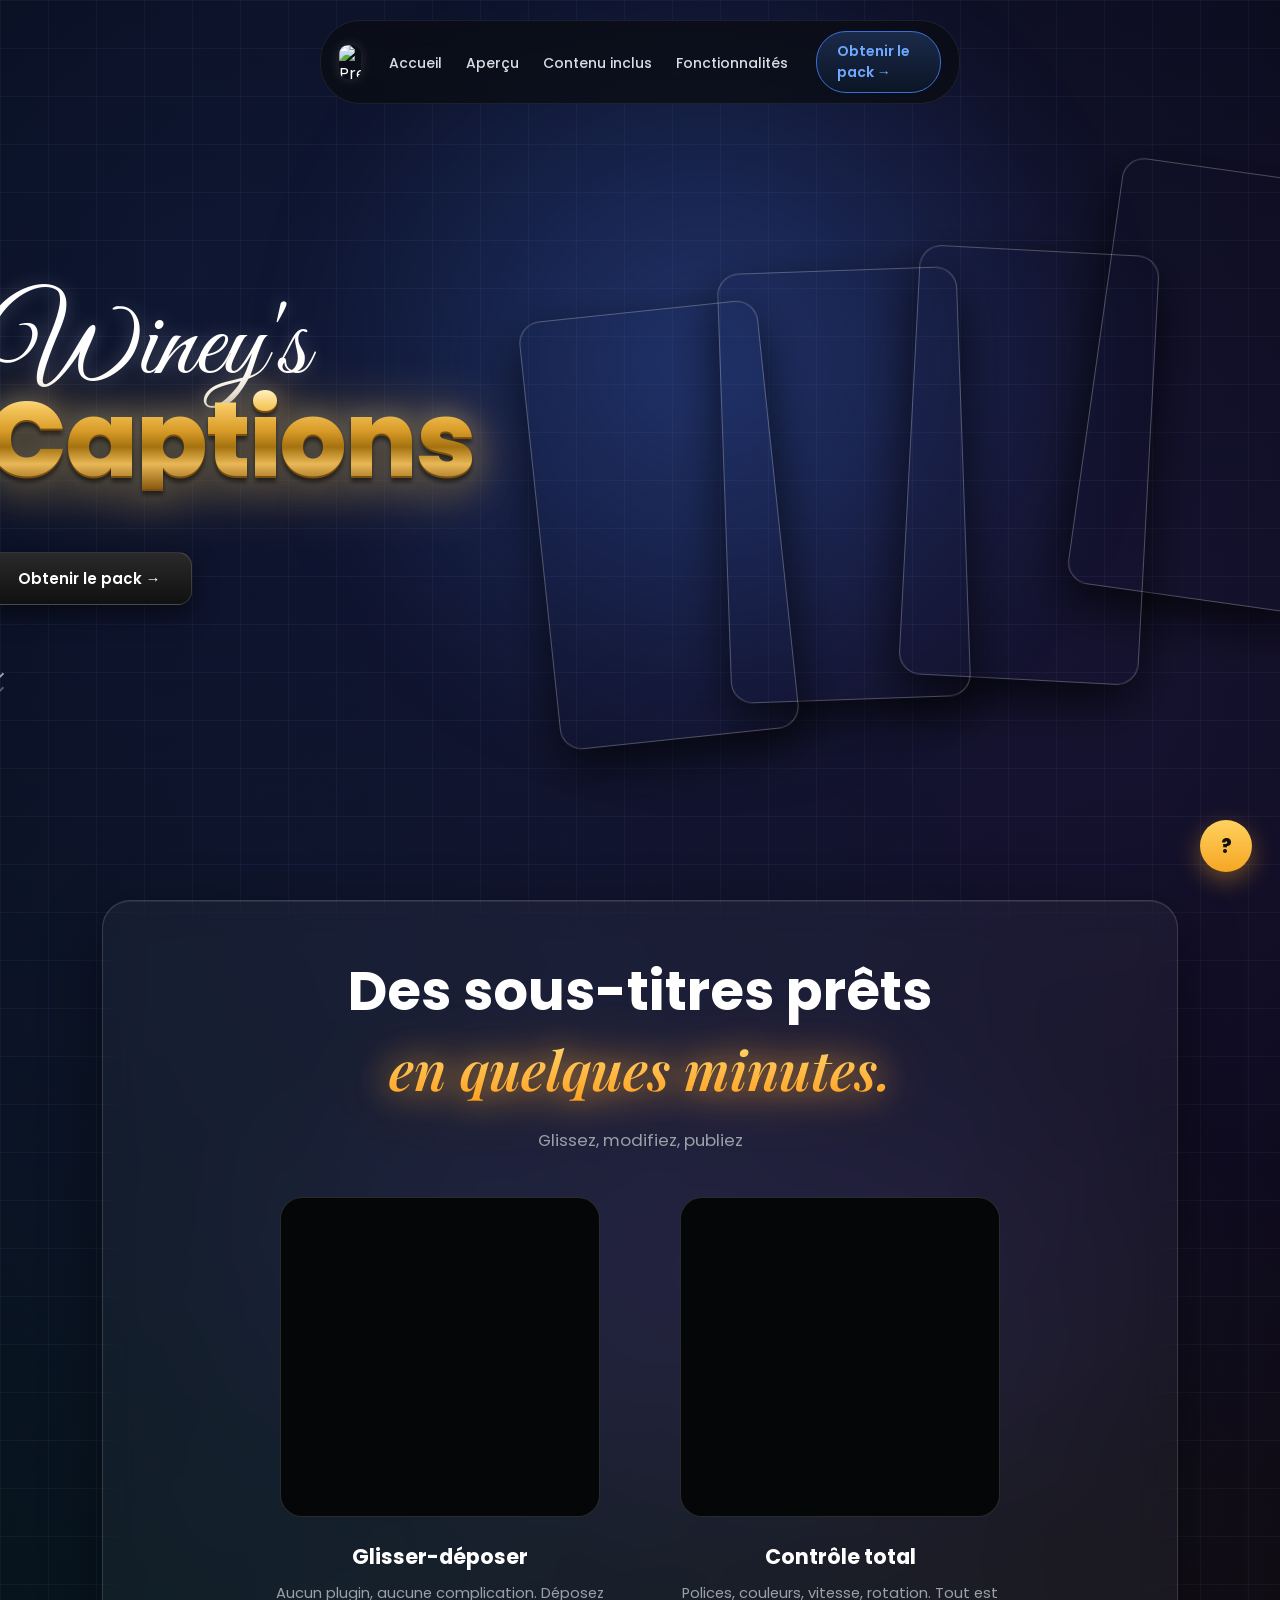
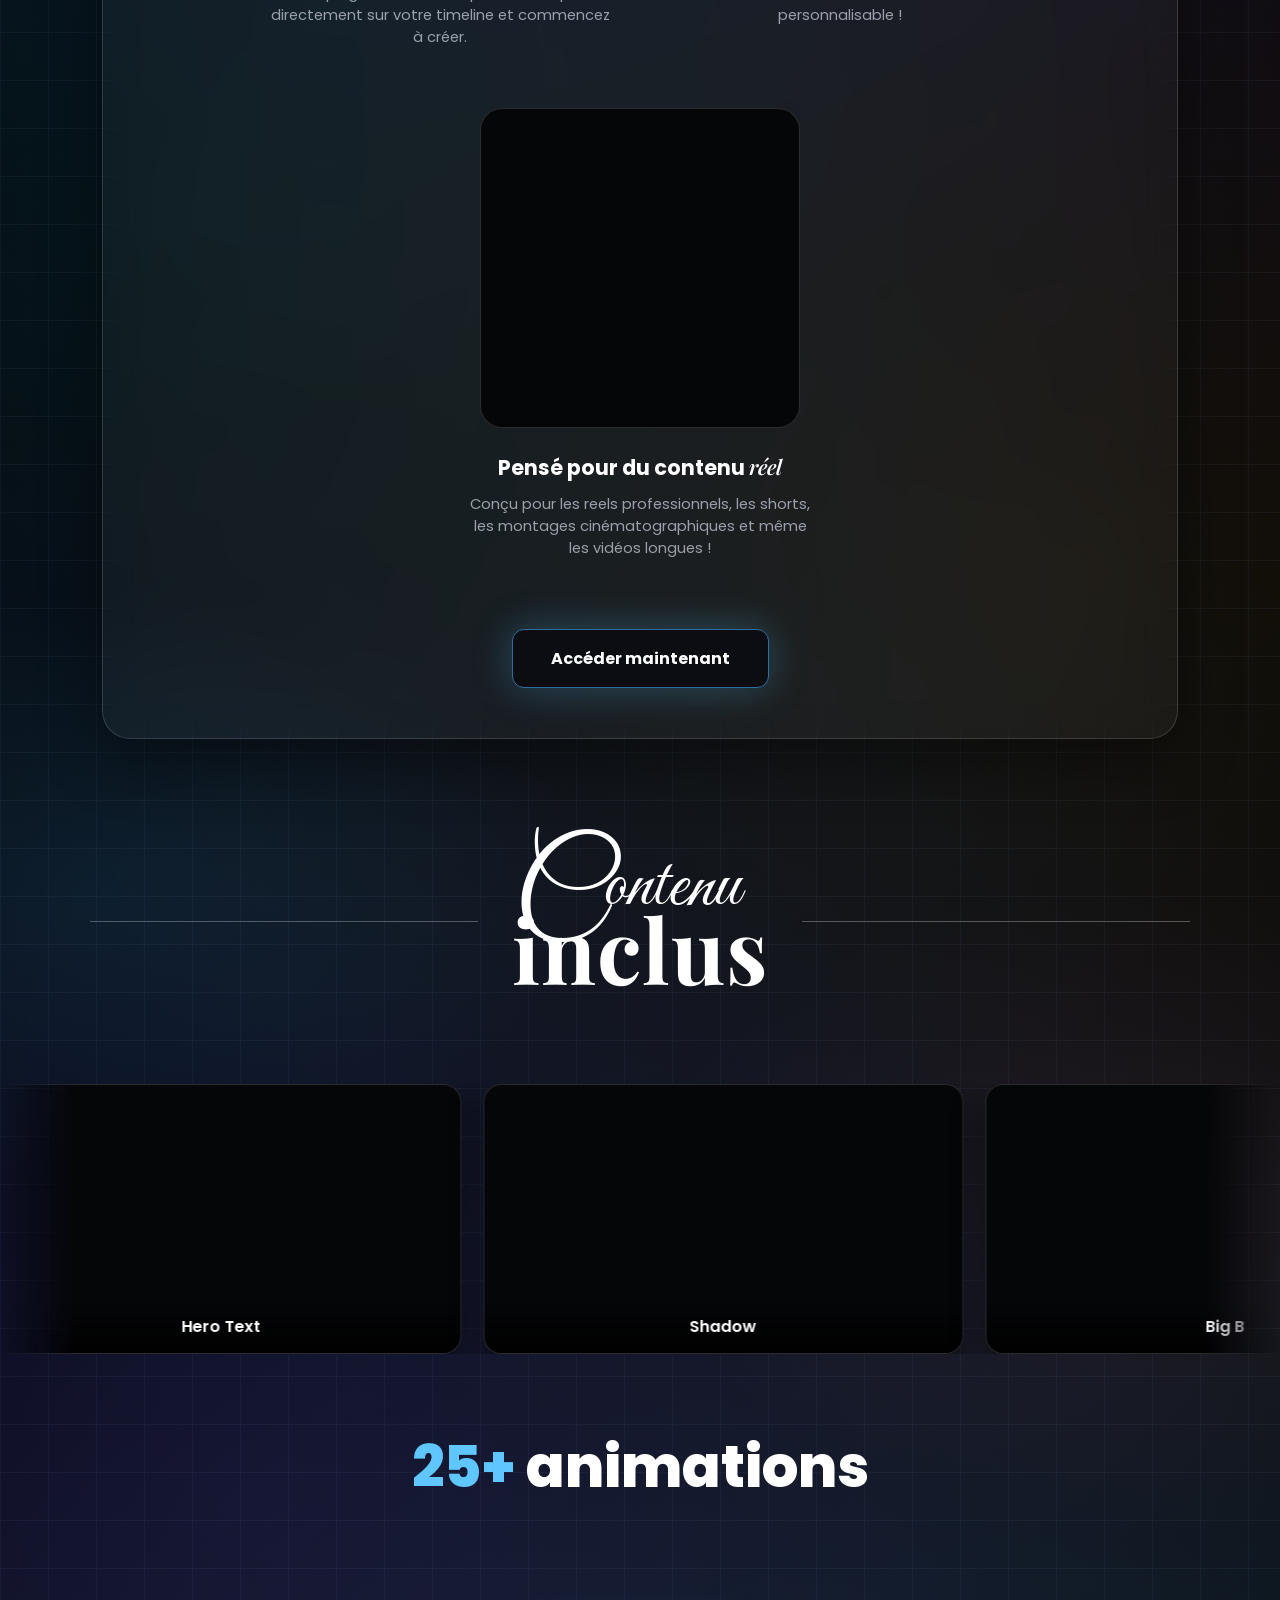
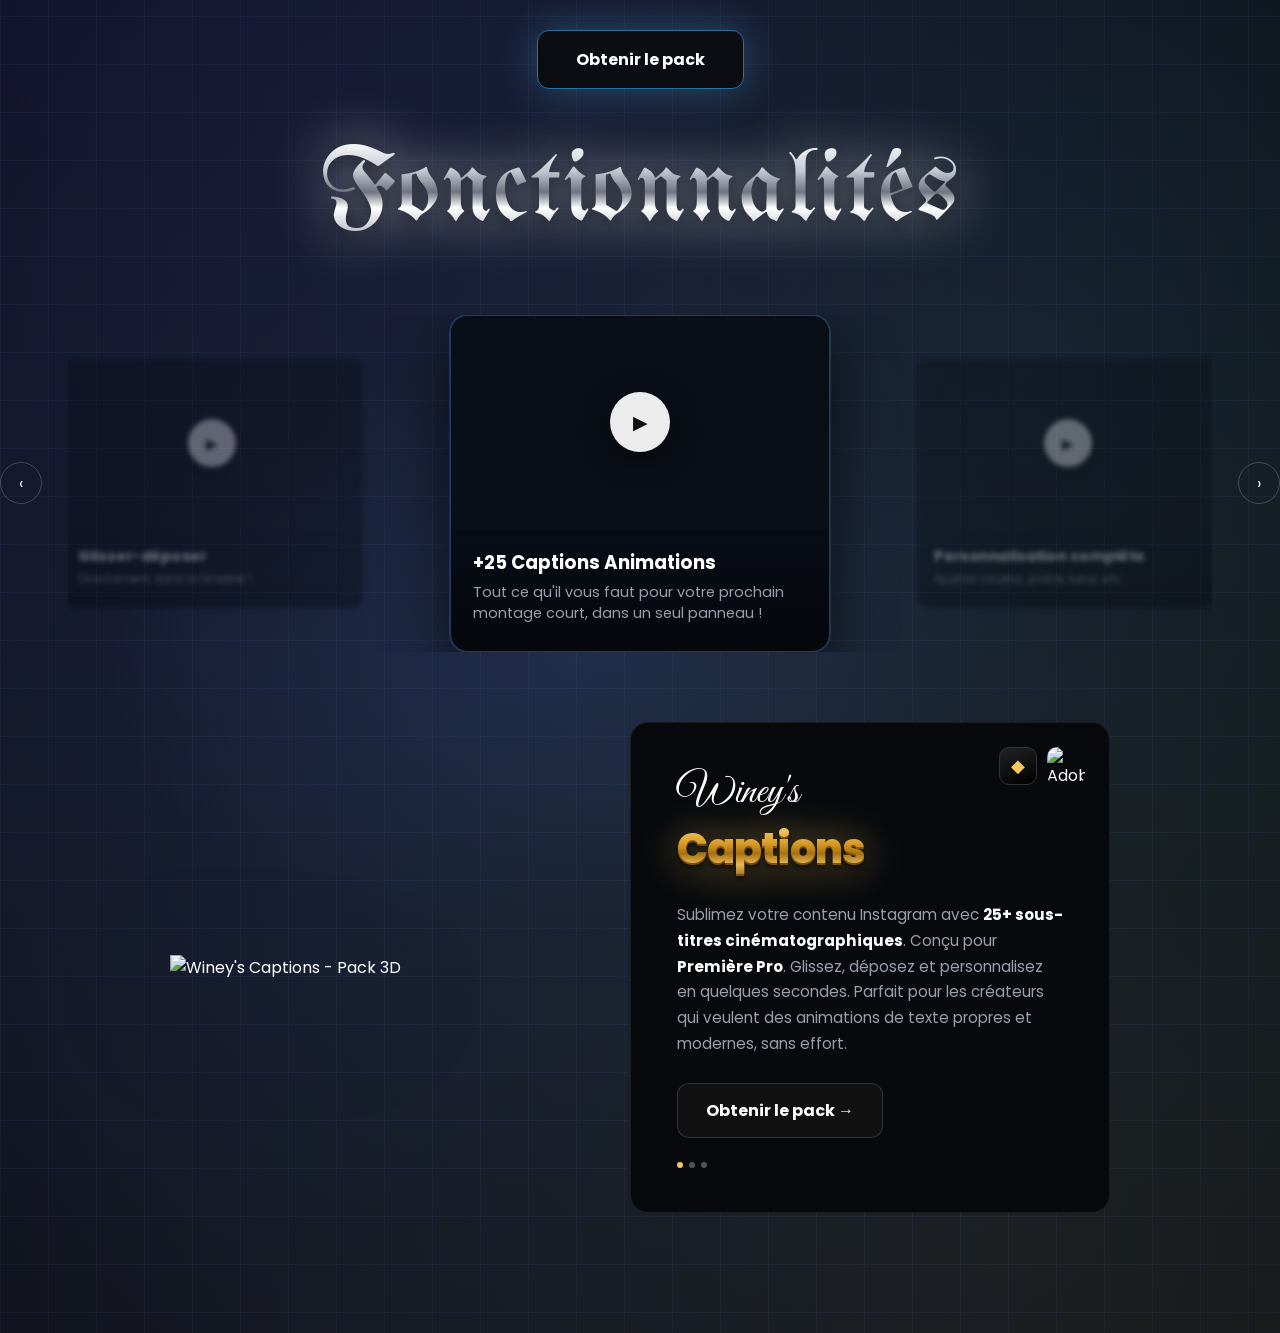
==== captions.html @ f33535db "Add files via upload" ====
<!DOCTYPE html>
<html lang="fr">
<head>
<meta charset="UTF-8">
<meta name="viewport" content="width=device-width, initial-scale=1.0">
<title>Winey's Captions</title>
<link href="https://fonts.googleapis.com/css2?family=Poppins:wght@400;500;600;700;800&family=Great+Vibes&family=Playfair+Display:ital,wght@0,600;1,600&family=UnifrakturMaguntia&display=swap" rel="stylesheet">
<style>
  :root{
    --bg:#000000;
    --blue-glow:#1c3d78;
    --gold-1:#f6c85f;
    --gold-2:#c9861a;
    --white:#ffffff;
    --muted:#9aa0ab;
    --panel:#0b0d12;
    --panel-border:rgba(255,255,255,0.08);
  }
  *{margin:0;padding:0;box-sizing:border-box;}
  html{scroll-behavior:smooth;}
  body{
    background-color:var(--bg);
    background-image:
      linear-gradient(to right, rgba(150,175,255,0.055) 1px, transparent 1px),
      linear-gradient(to bottom, rgba(150,175,255,0.055) 1px, transparent 1px),
      radial-gradient(circle at 15% 6%, rgba(45,90,190,0.22), transparent 40%),
      radial-gradient(circle at 88% 16%, rgba(120,70,210,0.16), transparent 38%),
      radial-gradient(circle at 15% 40%, rgba(30,140,160,0.14), transparent 42%),
      radial-gradient(circle at 85% 48%, rgba(200,140,50,0.10), transparent 40%),
      radial-gradient(circle at 20% 68%, rgba(90,60,200,0.16), transparent 42%),
      radial-gradient(circle at 82% 78%, rgba(35,150,170,0.13), transparent 40%),
      radial-gradient(circle at 25% 92%, rgba(50,90,200,0.18), transparent 42%),
      radial-gradient(circle at 78% 98%, rgba(210,150,60,0.12), transparent 40%),
      radial-gradient(ellipse 900px 500px at 55% 28%, rgba(150,80,220,0.10), transparent 60%),
      radial-gradient(ellipse 800px 500px at 8% 55%, rgba(40,170,190,0.11), transparent 60%),
      radial-gradient(ellipse 900px 550px at 92% 62%, rgba(210,90,140,0.08), transparent 60%),
      radial-gradient(ellipse 800px 500px at 45% 85%, rgba(60,120,220,0.14), transparent 60%);
    background-size:
      48px 48px,
      48px 48px,
      auto, auto, auto, auto, auto, auto, auto, auto, auto, auto, auto, auto;
    background-repeat:repeat;
    color:var(--white);
    font-family:'Poppins',sans-serif;
    overflow-x:hidden;
  }
  a{color:inherit;text-decoration:none;}

  /* ---------- NAV ---------- */
  .nav{
    position:fixed;
    top:20px;left:50%;
    transform:translateX(-50%);
    z-index:100;
    display:flex;
    align-items:center;
    gap:28px;
    background:rgba(10,12,18,0.75);
    backdrop-filter:blur(14px);
    border:1px solid rgba(255,255,255,0.08);
    border-radius:40px;
    padding:10px 18px;
  }
  .nav .logo{
    width:34px;height:34px;border-radius:9px;
    overflow:hidden;
    box-shadow:0 0 12px rgba(255,255,255,0.15);
  }
  .nav .logo img{width:100%;height:100%;object-fit:contain;display:block;}
  .nav ul{list-style:none;display:flex;gap:24px;align-items:center;}
  .nav ul li a{
    font-size:14px;font-weight:500;color:#d9dce2;
    transition:color .2s;
    white-space:nowrap;
  }
  .nav ul li a:hover{color:#fff;}
  .nav .tutorials{
    border:1px solid rgba(255,255,255,0.15);
    padding:8px 18px;border-radius:30px;font-size:14px;font-weight:600;
  }
  .nav .buy{
    background:linear-gradient(180deg,#1a2a4a,#0c1526);
    border:1px solid #3a6fd8;
    color:#6ea8ff;
    padding:9px 20px;border-radius:30px;
    font-size:14px;font-weight:600;
    display:flex;align-items:center;gap:6px;
    transition:transform .2s;
  }
  .nav .buy:hover{transform:translateY(-1px);}

  /* ---------- HERO ---------- */
  .hero{
    position:relative;
    min-height:100vh;
    display:flex;
    align-items:center;
    justify-content:center;
    max-width:1560px;
    margin:0 auto;
    padding:100px 24px 0px;
    overflow:hidden;
  }
  .hero .glow{
    position:absolute;top:-10%;left:20%;
    width:900px;height:900px;
    background:radial-gradient(circle,rgba(60,110,220,0.35),transparent 65%);
    filter:blur(40px);
    pointer-events:none;
  }
  .hero-left{
    position:relative;z-index:2;
    flex:0 0 auto;
    margin-left:40px;
    padding-left:0;
    max-width:560px;
    opacity:0;
    animation:heroLeftIn 1s cubic-bezier(.2,.8,.3,1.1) .1s forwards;
  }
  @keyframes heroLeftIn{
    from{opacity:0; transform:translateX(-40px);}
    to{opacity:1; transform:translateX(0);}
  }
  .hero-left .script{
    font-family:'Great Vibes',cursive;
    font-size:6.9rem;
    line-height:0.9;
    color:#fff;
    display:block;
    text-shadow:0 0 18px rgba(255,255,255,0.25);
    white-space:nowrap;
  }
  .hero-left .bold-title{
    font-family:'Poppins',sans-serif;
    font-weight:800;
    font-size:6.6rem;
    line-height:0.95;
    letter-spacing:-2px;
    display:block;
    margin-top:-10px;
    white-space:nowrap;
    background:linear-gradient(180deg,#fff3c4 0%,#f6c85f 18%,#d89b28 42%,#a5720f 58%,#e8b756 75%,#8a5a10 100%);
    -webkit-background-clip:text;
    background-clip:text;
    color:transparent;
    filter:
      drop-shadow(0 2px 0 #7a4e0c)
      drop-shadow(0 4px 2px rgba(0,0,0,0.5))
      drop-shadow(0 8px 18px rgba(0,0,0,0.55))
      drop-shadow(-2px 0 10px rgba(95,198,255,0.25))
      drop-shadow(2px 0 10px rgba(255,140,50,0.3))
      drop-shadow(0 0 26px rgba(246,200,95,0.4));
  }
  .hero-left .cta{
    margin-top:38px;
    display:inline-flex;
    align-items:center;
    gap:10px;
    background:linear-gradient(180deg,#2a2a2a,#101010);
    border:1px solid rgba(255,255,255,0.15);
    padding:14px 30px;
    border-radius:14px;
    font-weight:600;
    font-size:15px;
    box-shadow:0 8px 24px rgba(0,0,0,0.5);
    transition:transform .2s;
  }
  .hero-left .cta:hover{transform:translateY(-2px);}
  .scroll-chevrons{
    margin-top:60px;
    display:flex;
    flex-direction:column;
    gap:0px;
    opacity:0.6;
    animation:bounce 2s infinite;
  }
  .scroll-chevrons svg{width:22px;}
  @keyframes bounce{
    0%,100%{transform:translateY(0);}
    50%{transform:translateY(8px);}
  }

  .hero-right{
    position:relative;
    flex:0 0 auto;
    width:800px;
    height:660px;
    margin-left:60px;
  }
  .phone{
    position:absolute;
    width:240px;
    height:430px;
    border-radius:22px;
    border:1px solid rgba(255,255,255,0.25);
    box-shadow:0 20px 50px rgba(0,0,0,0.7);
    overflow:hidden;
    background-size:cover;
    background-position:center;
    transition:transform .3s;
    transform:rotate(var(--rot,0deg));
    opacity:0;
    animation:phoneIn .9s cubic-bezier(.2,.8,.3,1.1) forwards;
  }
  .phone:hover{transform:rotate(var(--rot,0deg)) scale(1.04) !important;}
  @keyframes phoneIn{
    from{opacity:0; transform:translateY(50px) scale(0.8) rotate(var(--rot,0deg));}
    to{opacity:1; transform:translateY(0) scale(1) rotate(var(--rot,0deg));}
  }
  .phone.p1{
    --rot:8deg;
    right:0px;top:0px;
    animation-delay:.1s;
    background-image:url('assets/hero-superb.jpg');
  }
  .phone.p2{
    --rot:3deg;
    right:185px;top:80px;
    animation-delay:.25s;
    background-image:url('assets/hero-jitter.jpg');
  }
  .phone.p3{
    --rot:-2deg;
    right:370px;top:100px;
    animation-delay:.4s;
    background-image:url('assets/hero-cinematic2.jpg');
  }
  .phone.p4{
    --rot:-6deg;
    right:555px;top:140px;
    animation-delay:.55s;
    background-image:url('assets/hero-insane2.jpg');
  }

  /* ---------- SECTION 2 : Captions done in minutes ---------- */
  .section2{
    text-align:center;
    padding:0 8vw 60px;
    position:relative;
  }
  .section2 h2{
    font-size:3.4rem;
    font-weight:700;
  }
  .section2 h2 em{
    font-family:'Playfair Display',serif;
    font-style:italic;
    background:linear-gradient(180deg,#ffdd7a,#ff9d1a);
    -webkit-background-clip:text;background-clip:text;color:transparent;
    font-weight:600;
    filter:drop-shadow(0 0 16px rgba(255,180,60,0.65)) drop-shadow(0 0 26px rgba(255,140,20,0.4));
  }
  .section2 .sub{
    color:var(--muted);
    margin-top:14px;
    margin-bottom:44px;
    font-size:1.05rem;
  }
  .glass-panel{
    margin:0 auto;
    max-width:1500px;
    background:rgba(255,255,255,0.04);
    backdrop-filter:blur(18px);
    -webkit-backdrop-filter:blur(18px);
    border:1px solid rgba(255,255,255,0.14);
    border-radius:28px;
    padding:50px 50px 50px;
    box-shadow:0 20px 60px rgba(0,0,0,0.45), inset 0 1px 0 rgba(255,255,255,0.08);
  }
  .feature-row{
    margin-top:0px;
    display:flex;
    justify-content:center;
    gap:60px;
    flex-wrap:wrap;
  }
  .feature-row .item{max-width:340px;}
  .feature-row .icon{
    width:320px;height:320px;
    margin:0 auto 24px;
    border-radius:22px;
    overflow:hidden;
    border:1px solid rgba(255,255,255,0.15);
    background:#050608;
  }
  .feature-row .icon video{width:100%;height:100%;object-fit:cover;display:block;}
  .feature-row h3{font-size:1.3rem;font-weight:700;margin-bottom:10px;}
  .feature-row h3 em{
    font-family:'Playfair Display',serif;font-style:italic;font-weight:600;
  }
  .feature-row p{color:var(--muted);font-size:0.92rem;line-height:1.5;}
  .gain-access{
    margin-top:70px;
    display:inline-block;
    background:#0b0d12;
    border:1px solid #2f6f9e;
    padding:16px 38px;
    border-radius:12px;
    font-weight:700;
    box-shadow:0 0 40px rgba(91,200,255,0.28);
    transition:transform .2s;
  }
  .gain-access:hover{transform:translateY(-2px);}

  /* ---------- WHAT'S INCLUDED ---------- */
  .included{
    text-align:center;
    padding:40px 0 40px;
    position:relative;
  }
  .included h2{
    display:none;
  }
  .included .title-lockup{
    display:flex;
    align-items:center;
    justify-content:center;
    gap:28px;
    margin:20px auto 100px;
    max-width:1100px;
  }
  .included .title-lockup .line{height:1px;flex:1;background:rgba(255,255,255,0.28);}
  .included .title-stack{
    position:relative;
    flex-shrink:0;
    padding:0 6px;
    text-align:left;
    line-height:0.8;
  }
  .included .title-stack .script-top{
    font-family:'Great Vibes',cursive;
    font-size:4.6rem;
    color:#fff;
    display:block;
    position:relative;
    z-index:2;
    margin-left:2px;
  }
  .included .title-stack .script-top .big-c{
    font-size:1.7em;
    line-height:0;
    display:inline-block;
    vertical-align:-0.18em;
  }
  .included .title-stack .bold-bottom{
    font-family:'Playfair Display',serif;
    font-weight:700;
    font-size:5.6rem;
    letter-spacing:1px;
    color:#fff;
    display:block;
    margin-top:-6px;
    position:relative;
    z-index:2;
  }

  .video-carousel-wrap{
    overflow:hidden;
    width:100%;
    max-width:1700px;
    margin:0 auto;
    cursor:grab;
    -webkit-mask-image:linear-gradient(90deg,transparent,#000 6%,#000 94%,transparent);
    mask-image:linear-gradient(90deg,transparent,#000 6%,#000 94%,transparent);
    user-select:none;
  }
  .video-carousel-wrap.dragging{cursor:grabbing;}
  .video-track{
    display:flex;
    gap:22px;
    width:max-content;
    will-change:transform;
  }
  .video-card{
    width:480px;height:270px;
    border-radius:18px;
    overflow:hidden;
    border:1px solid rgba(255,255,255,0.15);
    background:#050608;
    flex-shrink:0;
    position:relative;
    box-shadow:0 14px 30px rgba(0,0,0,0.5);
  }
  .video-card video{
    width:100%;height:100%;
    object-fit:cover;display:block;
    pointer-events:none;
  }
  .video-card .label{
    position:absolute;bottom:0;left:0;right:0;
    padding:14px 16px;
    background:linear-gradient(0deg,rgba(0,0,0,0.9),transparent);
    font-size:1rem;font-weight:600;
  }

  .stats{
    margin-top:70px;
    display:flex;
    justify-content:center;
    font-size:1.2rem;
    color:#fff;
  }
  .stats span b{
    color:#5fc6ff;
    font-weight:800;
  }
  .stats.big{
    font-size:3.6rem;
    font-weight:800;
  }
  .stats.big span b{font-size:3.6rem;}

  /* ---------- FEATURES ---------- */
  .features{
    padding:10px 0 40px;
    text-align:center;
    position:relative;
  }
  .features .deco-video{
    width:220px;
    margin:0 auto -10px;
    border-radius:16px;
    overflow:hidden;
    border:1px solid rgba(255,255,255,0.15);
    transform:rotate(-4deg);
    box-shadow:0 20px 50px rgba(0,0,0,0.6);
  }
  .features .deco-video video{width:100%;display:block;}
  .features h2{
    font-family:'UnifrakturMaguntia', cursive;
    font-weight:400;
    font-size:6.4rem;
    letter-spacing:1px;
    background:linear-gradient(180deg,#ffffff 0%,#c3c8d1 30%,#6e7480 50%,#ffffff 65%,#9aa0ab 100%);
    -webkit-background-clip:text;
    background-clip:text;
    color:transparent;
    filter:drop-shadow(0 4px 10px rgba(0,0,0,0.6)) drop-shadow(0 0 26px rgba(255,255,255,0.55));
  }

  .feat-carousel{
    margin-top:70px;
    display:flex;
    align-items:center;
    justify-content:center;
    gap:26px;
  }
  .feat-arrow{
    width:42px;height:42px;border-radius:50%;
    border:1px solid rgba(255,255,255,0.2);
    display:flex;align-items:center;justify-content:center;
    cursor:pointer;
    flex-shrink:0;
    transition:background .2s;
    z-index:5;
  }
  .feat-arrow:hover{background:rgba(255,255,255,0.08);}
  .feat-track-wrap{
    overflow:hidden;
    width:100%;
    max-width:1200px;
    position:relative;
  }
  .feat-track{
    display:flex;
    align-items:center;
    will-change:transform;
    transition:transform .55s cubic-bezier(.4,0,.2,1);
  }
  .feat-card{
    width:380px;
    margin:0 24px;
    border-radius:18px;
    border:1px solid #1c3a6e;
    background:linear-gradient(180deg,#0c1424,#05070c);
    overflow:hidden;
    flex-shrink:0;
    transform:scale(0.8);
    opacity:0.35;
    filter:blur(3px);
    transition:transform .55s, opacity .55s, filter .55s;
  }
  .feat-card.active{
    transform:scale(1);
    opacity:1;
    filter:blur(0);
    box-shadow:0 25px 60px rgba(0,0,0,0.65), 0 0 0 1px rgba(95,198,255,0.25);
  }
  .feat-card .screen{
    width:100%;
    aspect-ratio:16/9;
    background:#0a0e16;
    display:block;
    position:relative;
  }
  .feat-card .screen video{width:100%;height:100%;object-fit:cover;display:block;}
  .feat-card .play-btn{
    position:absolute;
    top:50%;left:50%;
    transform:translate(-50%,-50%);
    width:60px;height:60px;
    border-radius:50%;
    border:none;
    background:rgba(255,255,255,0.92);
    color:#111;
    font-size:1.2rem;
    display:flex;align-items:center;justify-content:center;
    cursor:pointer;
    box-shadow:0 8px 24px rgba(0,0,0,0.5);
    transition:transform .2s, opacity .2s, background .2s;
  }
  .feat-card .play-btn:hover{transform:translate(-50%,-50%) scale(1.08);background:#fff;}
  .feat-card .play-btn.hidden{opacity:0;pointer-events:none;transform:translate(-50%,-50%) scale(0.7);}
  .feat-card .cap{padding:20px 22px 26px;text-align:left;}
  .feat-card .cap h4{font-size:1.15rem;font-weight:700;margin-bottom:6px;}
  .feat-card .cap p{font-size:0.9rem;color:var(--muted);line-height:1.5;}


  /* ---------- FINAL CTA (book) ---------- */
  .final{
    padding:30px 8vw 120px;
    display:flex;
    align-items:center;
    justify-content:center;
    gap:100px;
    flex-wrap:wrap;
  }
  .book-img{
    width:360px;
    height:auto;
    filter:drop-shadow(0 30px 60px rgba(0,0,0,0.6));
    transition:transform .3s;
  }
  .book-img:hover{transform:translateY(-6px);}
  .final-panel .icons .davinci-logo{
    width:38px;height:38px;
    object-fit:contain;
    border-radius:10px;
    display:block;
    flex-shrink:0;
  }

  .final-panel{
    background:#07090d;
    border:1px solid rgba(255,255,255,0.08);
    border-radius:18px;
    padding:44px 46px;
    max-width:480px;
    position:relative;
  }
  .final-panel .icons{
    position:absolute;top:24px;right:24px;
    display:flex;gap:10px;
  }
  .final-panel .icons div{
    width:38px;height:38px;border-radius:10px;
    display:flex;align-items:center;justify-content:center;
    font-size:1.1rem;
  }
  .final-panel .icons .fusion{background:linear-gradient(160deg,#222,#000);border:1px solid #333;color:#f6c85f;}
  .final-panel h3{font-size:1rem;margin-top:10px;}
  .final-panel .fp-script{font-family:'Great Vibes',cursive;font-size:2.6rem;display:block;color:#fff;}
  .final-panel .fp-bold{
    font-weight:800;font-size:2.6rem;display:block;margin-top:-2px;
    font-family:'Poppins',sans-serif;
    letter-spacing:-1px;
    background:linear-gradient(180deg,#fff3c4 0%,#f6c85f 18%,#d89b28 42%,#a5720f 58%,#e8b756 75%,#8a5a10 100%);
    -webkit-background-clip:text;
    background-clip:text;
    color:transparent;
    filter:
      drop-shadow(0 2px 0 #7a4e0c)
      drop-shadow(0 3px 2px rgba(0,0,0,0.5))
      drop-shadow(0 6px 14px rgba(0,0,0,0.5))
      drop-shadow(0 0 18px rgba(246,200,95,0.4));
  }
  .final-panel .fp-gold{
    font-family:'Great Vibes',cursive;font-size:1.8rem;
    background:linear-gradient(180deg,#fbe089,#c9861a);
    -webkit-background-clip:text;background-clip:text;color:transparent;
    display:block;
  }
  .final-panel p.desc{color:var(--muted);margin-top:22px;line-height:1.7;font-size:0.95rem;}
  .final-panel p.desc b{color:#fff;}
  .final-panel .cta{
    margin-top:26px;
    display:inline-flex;align-items:center;gap:8px;
    background:#111;border:1px solid rgba(255,255,255,0.15);
    padding:14px 28px;border-radius:12px;font-weight:700;
  }
  .final-panel .dots{
    margin-top:24px;display:flex;gap:6px;
  }
  .final-panel .dots span{width:6px;height:6px;border-radius:50%;background:rgba(255,255,255,0.3);}
  .final-panel .dots span.active{background:#f6c85f;}

  /* help bubble */
  .help{
    position:fixed;bottom:28px;right:28px;
    width:52px;height:52px;border-radius:50%;
    background:linear-gradient(180deg,#ffd15f,#f5a623);
    display:flex;align-items:center;justify-content:center;
    font-weight:800;color:#111;font-size:1.2rem;
    box-shadow:0 8px 24px rgba(245,166,35,0.4);
    z-index:200;
    cursor:pointer;
  }

  @media(max-width:900px){
    .nav ul{display:none;}
    .hero{flex-direction:column;text-align:center;padding-top:140px;}
    .hero-left{margin-left:0;padding-left:0;}
    .hero-left .script,.hero-left .bold-title{font-size:3.2rem;}
    .hero-right{height:520px;min-width:0;margin-top:40px;width:100%;}
    .phone{width:140px;height:250px;}
    .phone.p1{right:10px;top:0;}
    .phone.p2{right:120px;top:70px;}
    .phone.p3{right:230px;top:150px;}
    .phone.p4{right:0px;top:270px;left:10px;}
    .glass-panel{padding:36px 20px;}
    .feature-row{gap:40px;}
    .final{flex-direction:column;}
  }

  /* ---------- MODAL : Obtenir le pack ---------- */
  .modal-overlay{
    position:fixed;inset:0;
    background:rgba(4,6,10,0.7);
    backdrop-filter:blur(10px);
    -webkit-backdrop-filter:blur(10px);
    display:flex;align-items:center;justify-content:center;
    z-index:1000;
    padding:24px;
    opacity:0;
    pointer-events:none;
    transition:opacity .35s ease;
  }
  .modal-overlay.open{opacity:1;pointer-events:auto;}
  .modal-box{
    width:100%;max-width:640px;
    max-height:88vh;
    overflow-y:auto;
    background:rgba(14,16,22,0.85);
    border:1px solid rgba(255,255,255,0.14);
    border-radius:28px;
    padding:44px 40px 36px;
    box-shadow:0 40px 100px rgba(0,0,0,0.7), inset 0 1px 0 rgba(255,255,255,0.06);
    transform:scale(0.92) translateY(18px);
    opacity:0;
    transition:transform .38s cubic-bezier(.2,.9,.3,1.2), opacity .3s ease;
    position:relative;
  }
  .modal-overlay.open .modal-box{transform:scale(1) translateY(0);opacity:1;}
  .modal-close{
    position:absolute;top:20px;right:20px;
    width:36px;height:36px;border-radius:50%;
    border:1px solid rgba(255,255,255,0.15);
    background:rgba(255,255,255,0.04);
    color:#fff;font-size:1.1rem;
    display:flex;align-items:center;justify-content:center;
    cursor:pointer;
    transition:background .2s, transform .2s;
  }
  .modal-close:hover{background:rgba(255,255,255,0.12);transform:rotate(90deg);}

  .modal-title{
    text-align:center;
    font-size:1.9rem;
    font-weight:800;
  }
  .modal-sub{
    text-align:center;
    color:var(--muted);
    font-size:0.95rem;
    margin-top:8px;
  }

  .modal-steps{
    margin-top:30px;
    display:flex;
    flex-direction:column;
    gap:12px;
  }
  .modal-step{
    display:flex;
    align-items:center;
    gap:16px;
    background:rgba(255,255,255,0.04);
    border:1px solid rgba(255,255,255,0.08);
    border-radius:16px;
    padding:16px 18px;
    transition:transform .2s, background .2s, border-color .2s;
  }
  .modal-step:hover{
    transform:translateX(4px);
    background:rgba(255,255,255,0.07);
    border-color:rgba(95,198,255,0.3);
  }
  .modal-step .num{
    width:38px;height:38px;border-radius:50%;flex-shrink:0;
    background:linear-gradient(180deg,#f6c85f,#a5720f);
    color:#1a1305;font-weight:800;
    display:flex;align-items:center;justify-content:center;
    font-size:0.95rem;
  }
  .modal-step .icon{
    width:34px;height:34px;flex-shrink:0;
    display:flex;align-items:center;justify-content:center;
    font-size:1.3rem;
    animation:iconFloat 2.6s ease-in-out infinite;
  }
  .modal-step:nth-child(2) .icon{animation-delay:.2s;}
  .modal-step:nth-child(3) .icon{animation-delay:.4s;}
  @keyframes iconFloat{
    0%,100%{transform:translateY(0);}
    50%{transform:translateY(-4px);}
  }
  .modal-step p{font-size:0.92rem;line-height:1.4;}
  .modal-step p b{font-weight:700;}

  .modal-sep{
    height:1px;
    background:linear-gradient(90deg,transparent,rgba(255,255,255,0.18),transparent);
    margin:34px 0 26px;
  }

  .modal-contact-title{
    text-align:center;
    font-size:1.3rem;
    font-weight:700;
    margin-bottom:22px;
  }

  .contact-cards{
    display:grid;
    grid-template-columns:1fr 1fr;
    gap:18px;
  }
  .contact-card{
    background:rgba(255,255,255,0.045);
    border:1px solid rgba(255,255,255,0.1);
    border-radius:20px;
    padding:24px 20px;
    text-align:center;
    display:flex;flex-direction:column;align-items:center;
    transition:transform .25s, box-shadow .25s, border-color .25s;
  }
  .contact-card:hover{
    transform:translateY(-5px);
    box-shadow:0 18px 40px rgba(0,0,0,0.45);
    border-color:rgba(255,255,255,0.22);
  }
  .contact-card .c-icon{
    width:54px;height:54px;
    margin-bottom:14px;
    display:flex;align-items:center;justify-content:center;
  }
  .contact-card .c-icon svg{width:100%;height:100%;}
  .contact-card h4{font-size:1.05rem;font-weight:700;margin-bottom:6px;}
  .contact-card p{font-size:0.85rem;color:var(--muted);margin-bottom:16px;}
  .contact-card .handle{
    font-size:0.9rem;
    font-weight:600;
    background:rgba(255,255,255,0.06);
    border:1px solid rgba(255,255,255,0.1);
    border-radius:10px;
    padding:8px 14px;
    margin-bottom:14px;
    width:100%;
  }
  .ig-btn, .dc-btn{
    width:100%;
    border:none;
    border-radius:12px;
    padding:12px 16px;
    font-weight:700;
    font-size:0.9rem;
    color:#fff;
    cursor:pointer;
    display:flex;align-items:center;justify-content:center;gap:8px;
    transition:transform .2s, filter .2s;
  }
  .ig-btn{
    background:linear-gradient(45deg,#f9ce34,#ee2a7b,#6228d7);
  }
  .dc-btn{
    background:#5865F2;
  }
  .ig-btn:hover, .dc-btn:hover{transform:translateY(-2px);filter:brightness(1.1);}
  .ig-btn:active, .dc-btn:active{transform:translateY(0);}

  .copy-toast{
    position:fixed;
    bottom:30px;left:50%;
    transform:translateX(-50%) translateY(20px);
    background:#0f1116;
    border:1px solid rgba(255,255,255,0.15);
    color:#fff;
    padding:12px 22px;
    border-radius:12px;
    font-size:0.9rem;
    font-weight:600;
    opacity:0;
    pointer-events:none;
    transition:opacity .25s, transform .25s;
    z-index:1100;
    box-shadow:0 10px 30px rgba(0,0,0,0.5);
  }
  .copy-toast.show{opacity:1;transform:translateX(-50%) translateY(0);}

  .trust-row{
    margin-top:30px;
    display:flex;
    justify-content:center;
    gap:24px;
    flex-wrap:wrap;
    font-size:0.82rem;
    color:var(--muted);
  }
  .trust-row span{display:flex;align-items:center;gap:6px;}

  @media(max-width:560px){
    .contact-cards{grid-template-columns:1fr;}
    .modal-box{padding:32px 22px 28px;}
  }

  a.buy, a.cta, a.gain-access{
    position:relative;
  }

  /* ---------- SCROLL-REVEAL SYSTEM ---------- */
  .reveal{
    opacity:0;
    transform:translateY(36px);
    transition:opacity .8s cubic-bezier(.2,.7,.3,1), transform .8s cubic-bezier(.2,.7,.3,1);
  }
  .reveal.r-left{transform:translateX(-40px);}
  .reveal.r-right{transform:translateX(40px);}
  .reveal.r-scale{transform:translateY(20px) scale(0.92);}
  .reveal.visible{
    opacity:1;
    transform:translate(0,0) scale(1);
  }
  .reveal.stagger-1{transition-delay:.08s;}
  .reveal.stagger-2{transition-delay:.18s;}
  .reveal.stagger-3{transition-delay:.28s;}
  .reveal.stagger-4{transition-delay:.38s;}

  /* extra life: gentle hover lift on cards already present; add subtle press feedback */
  a.buy:active, a.cta:active, a.gain-access:active{transform:translateY(1px) scale(0.98);}
  .contact-card, .feat-card, .video-card{transition:transform .35s cubic-bezier(.2,.7,.3,1), box-shadow .35s, opacity .35s, filter .35s;}
  .stats.big span b{
    display:inline-block;
    animation:numberPop .7s cubic-bezier(.2,.8,.3,1.2) both;
  }
  @keyframes numberPop{
    from{opacity:0; transform:scale(0.6);}
    to{opacity:1; transform:scale(1);}
  }
</style>

</head>
<body>

<!-- NAV -->
<nav class="nav">
  <div class="logo"><img src="assets/premiere-logo.png" alt="Première Pro"></div>
  <ul>
    <li><a href="#home">Accueil</a></li>
    <li><a href="#overview">Aperçu</a></li>
    <li><a href="#included" class="nowrap">Contenu inclus</a></li>
    <li><a href="#features">Fonctionnalités</a></li>
  </ul>
  <a class="buy" href="#" onclick="openPackModal(event)">Obtenir le pack →</a>
</nav>

<!-- HERO -->
<section class="hero" id="home">
  <div class="glow"></div>
  <div class="hero-left">
    <span class="script">Winey's</span>
    <span class="bold-title">Captions</span>
    <br>
    <a class="cta" href="#" onclick="openPackModal(event)">Obtenir le pack →</a>
    <div class="scroll-chevrons">
      <svg viewBox="0 0 24 24" fill="none" stroke="white" stroke-width="2"><path d="M6 9l6 6 6-6"/></svg>
      <svg viewBox="0 0 24 24" fill="none" stroke="white" stroke-width="2" style="margin-top:-8px;opacity:0.5"><path d="M6 9l6 6 6-6"/></svg>
    </div>
  </div>
  <div class="hero-right">
    <div class="phone p1"></div>
    <div class="phone p2"></div>
    <div class="phone p3"></div>
    <div class="phone p4"></div>
  </div>
</section>

<!-- SECTION 2 -->
<section class="section2" id="overview">
  <div class="glass-panel reveal r-scale">
    <h2>Des sous-titres prêts<br><em>en quelques minutes.</em></h2>
    <p class="sub">Glissez, modifiez, publiez</p>

    <div class="feature-row">
      <div class="item reveal stagger-1">
        <div class="icon"><video src="assets/drag-drop.mp4" autoplay muted loop playsinline></video></div>
        <h3>Glisser-déposer</h3>
        <p>Aucun plugin, aucune complication. Déposez directement sur votre timeline et commencez à créer.</p>
      </div>
      <div class="item reveal stagger-2">
        <div class="icon"><video src="assets/full-control.mp4" autoplay muted loop playsinline></video></div>
        <h3>Contrôle total</h3>
        <p>Polices, couleurs, vitesse, rotation. Tout est personnalisable !</p>
      </div>
      <div class="item reveal stagger-3">
        <div class="icon"><video src="assets/real-content.mp4" autoplay muted loop playsinline></video></div>
        <h3>Pensé pour du contenu <em>réel</em></h3>
        <p>Conçu pour les reels professionnels, les shorts, les montages cinématographiques et même les vidéos longues !</p>
      </div>
    </div>

    <div style="text-align:center;">
      <a class="gain-access" href="#final">Accéder maintenant</a>
    </div>
  </div>
</section>

<!-- WHAT'S INCLUDED -->
<section class="included" id="included">
  <h2>Contenu<br>inclus</h2>
  <div class="title-lockup reveal">
    <span class="line"></span>
    <div class="title-stack">
      <span class="script-top"><span class="big-c">C</span>ontenu</span>
      <span class="bold-bottom">inclus</span>
    </div>
    <span class="line"></span>
  </div>

  <div class="video-carousel-wrap reveal" id="videoCarouselWrap">
    <div class="video-track" id="videoTrack"></div>
  </div>

  <div class="stats big reveal">
    <span><b>25+</b> animations</span>
  </div>

  <div style="text-align:center;margin-top:50px;">
    <a class="gain-access" href="#" onclick="openPackModal(event)">Obtenir le pack</a>
  </div>
</section>

<!-- FEATURES -->
<section class="features" id="features">

  <h2 class="reveal">Fonctionnalités</h2>

  <div class="feat-carousel reveal r-scale">
    <div class="feat-arrow" onclick="featScroll(-1)">‹</div>
    <div class="feat-track-wrap" id="featTrackWrap">
      <div class="feat-track" id="featTrack">
        <div class="feat-card" data-idx="0">
          <div class="screen">
            <video src="assets/feat-drag-drop.mp4" playsinline></video>
            <button class="play-btn" aria-label="Lire la vidéo">▶</button>
          </div>
          <div class="cap"><h4>Glisser-déposer</h4><p>Directement dans la timeline !</p></div>
        </div>
        <div class="feat-card" data-idx="1">
          <div class="screen">
            <video src="assets/feat-25animations.mp4" playsinline></video>
            <button class="play-btn" aria-label="Lire la vidéo">▶</button>
          </div>
          <div class="cap"><h4>+25 Captions Animations</h4><p>Tout ce qu'il vous faut pour votre prochain montage court, dans un seul panneau !</p></div>
        </div>
        <div class="feat-card" data-idx="2">
          <div class="screen">
            <video src="assets/feat-full-custom.mp4" playsinline></video>
            <button class="play-btn" aria-label="Lire la vidéo">▶</button>
          </div>
          <div class="cap"><h4>Personnalisation complète</h4><p>Ajustez couleur, police, lueur, etc.</p></div>
        </div>
        <div class="feat-card" data-idx="3">
          <div class="screen">
            <video src="assets/feat-multiword.mp4" playsinline></video>
            <button class="play-btn" aria-label="Lire la vidéo">▶</button>
          </div>
          <div class="cap"><h4>Animations multi-mots</h4><p>Animations mot par mot !</p></div>
        </div>
      </div>
    </div>
    <div class="feat-arrow" onclick="featScroll(1)">›</div>
  </div>
</section>

<!-- FINAL CTA -->
<section class="final" id="final">
  <img class="book-img reveal r-left" src="assets/final-3dbox.png" alt="Winey's Captions - Pack 3D">

  <div class="final-panel reveal r-right">
    <div class="icons">
      <div class="fusion">◆</div>
      <img class="davinci-logo" src="assets/premiere-logo.png" alt="Adobe Première Pro">
    </div>
    <span class="fp-script">Winey's</span>
    <span class="fp-bold">Captions</span>
    <p class="desc">Sublimez votre contenu Instagram avec <b>25+ sous-titres cinématographiques</b>. Conçu pour <b>Première Pro</b>. Glissez, déposez et personnalisez en quelques secondes. Parfait pour les créateurs qui veulent des animations de texte propres et modernes, sans effort.</p>
    <a class="cta" href="#" onclick="openPackModal(event)">Obtenir le pack →</a>
    <div class="dots"><span class="active"></span><span></span><span></span></div>
  </div>
</section>

<div class="help">?</div>

<script>
  function featScroll(dir){
    featActiveIndex = (featActiveIndex + dir + featCards.length) % featCards.length;
    updateFeatCarousel();
  }
  const featCards = Array.from(document.querySelectorAll('.feat-card'));
  const featTrack = document.getElementById('featTrack');
  const featWrap = document.getElementById('featTrackWrap');
  let featActiveIndex = 1; // "+25 Captions Animations" is shown active on load
  function updateFeatCarousel(){
    featCards.forEach((c,i) => c.classList.toggle('active', i === featActiveIndex));
    const cardStep = 380 + 48; // width + left/right margins
    const viewportWidth = featWrap.clientWidth;
    const offset = (viewportWidth / 2) - (featActiveIndex * cardStep + cardStep / 2);
    featTrack.style.transform = `translateX(${offset}px)`;
  }
  window.addEventListener('resize', updateFeatCarousel);
  updateFeatCarousel();

  // Click-to-play videos with a centered play button; button reappears when the video ends
  featCards.forEach(card => {
    const video = card.querySelector('video');
    const btn = card.querySelector('.play-btn');
    btn.addEventListener('click', () => {
      video.currentTime = 0;
      video.play();
      btn.classList.add('hidden');
    });
    video.addEventListener('ended', () => btn.classList.remove('hidden'));
    video.addEventListener('pause', () => { if(video.currentTime > 0 && !video.ended) btn.classList.remove('hidden'); });
    video.addEventListener('play', () => btn.classList.add('hidden'));
  });

  /* ---------- VIDEO CAROUSEL : Contenu inclus ---------- */
  const videoList = [
    {src:'assets/hero-text.mp4', label:'Hero Text'},
    {src:'assets/shadow-text.mp4', label:'Shadow'},
    {src:'assets/big-b.mp4', label:'Big B'},
    {src:'assets/superb-captions.mp4', label:'Superb Captions'},
    {src:'assets/bouncy-text.mp4', label:'Bouncy Text'},
    {src:'assets/texte-casse.mp4', label:'Texte Cassé'},
    {src:'assets/candy-wave.mp4', label:'Candy Wave'},
    {src:'assets/death.mp4', label:'Death'},
    {src:'assets/hook-caption.mp4', label:'Hook Caption'},
    {src:'assets/jitter.mp4', label:'Jitter'},
    {src:'assets/marketing.mp4', label:'Marketing'},
    {src:'assets/reveal-up.mp4', label:'Reveal Up'},
    {src:'assets/sliding-caption.mp4', label:'Sliding Caption'},
    {src:'assets/glow-captions.mp4', label:'Glow'},
    {src:'assets/sliding-text.mp4', label:'Sliding'},
    {src:'assets/smooth-cross.mp4', label:'Smooth Cross'},
    {src:'assets/super-trendy.mp4', label:'Super Trendy'},
    {src:'assets/smooth-fade.mp4', label:'Smooth Fade'},
    {src:'assets/bounce-text.mp4', label:'Bounce'},
    {src:'assets/white-captions.mp4', label:'White'},
    {src:'assets/smooth-slide-captions.mp4', label:'Smooth Slide'},
    {src:'assets/winey-text-effect.mp4', label:'Winey Effect'},
    {src:'assets/gradient-text.mp4', label:'Gradient'},
    {src:'assets/clean-apple.mp4', label:'Clean Apple'},
    {src:'assets/flicker-effect.mp4', label:'Flicker'},
    {src:'assets/metallic-text.mp4', label:'Metallic'}
  ];

  const track = document.getElementById('videoTrack');
  const wrap = document.getElementById('videoCarouselWrap');

  function buildCard(item){
    const card = document.createElement('div');
    card.className = 'video-card';
    card.innerHTML = `<video src="${item.src}" autoplay muted loop playsinline preload="metadata"></video><div class="label">${item.label}</div>`;
    return card;
  }
  // Duplicate the set twice so the loop can wrap seamlessly
  [...videoList, ...videoList].forEach(item => track.appendChild(buildCard(item)));

  let posX = 0;
  let halfWidth = 0;
  let isDragging = false;
  let startX = 0;
  let startPos = 0;
  let dragMoved = false;
  const AUTO_SPEED = 0.85;

  function computeHalfWidth(){
    halfWidth = track.scrollWidth / 2;
  }
  window.addEventListener('load', computeHalfWidth);
  window.addEventListener('resize', computeHalfWidth);
  setTimeout(computeHalfWidth, 500);

  function applyTransform(){
    track.style.transform = `translateX(${posX}px)`;
  }

  function tick(){
    if(!isDragging && halfWidth > 0){
      posX -= AUTO_SPEED;
      if(posX <= -halfWidth) posX += halfWidth;
    }
    applyTransform();
    requestAnimationFrame(tick);
  }
  requestAnimationFrame(tick);

  function dragStart(clientX){
    isDragging = true;
    dragMoved = false;
    startX = clientX;
    startPos = posX;
    wrap.classList.add('dragging');
  }
  function dragMove(clientX){
    if(!isDragging) return;
    const dx = clientX - startX;
    if(Math.abs(dx) > 3) dragMoved = true;
    posX = startPos + dx;
    if(halfWidth > 0){
      while(posX <= -halfWidth) posX += halfWidth;
      while(posX > 0) posX -= halfWidth;
    }
  }
  function dragEnd(){
    isDragging = false;
    wrap.classList.remove('dragging');
  }

  wrap.addEventListener('mousedown', e => { dragStart(e.clientX); e.preventDefault(); });
  window.addEventListener('mousemove', e => dragMove(e.clientX));
  window.addEventListener('mouseup', dragEnd);
  wrap.addEventListener('mouseleave', () => { if(isDragging) dragEnd(); });

  wrap.addEventListener('touchstart', e => dragStart(e.touches[0].clientX), {passive:true});
  wrap.addEventListener('touchmove', e => dragMove(e.touches[0].clientX), {passive:true});
  wrap.addEventListener('touchend', dragEnd);

  wrap.addEventListener('click', e => { if(dragMoved) e.preventDefault(); });

  // ---------- SCROLL-REVEAL OBSERVER ----------
  const revealObserver = new IntersectionObserver((entries) => {
    entries.forEach(entry => {
      if(entry.isIntersecting){
        entry.target.classList.add('visible');
        revealObserver.unobserve(entry.target);
      }
    });
  }, { threshold: 0.15, rootMargin: '0px 0px -60px 0px' });
  document.querySelectorAll('.reveal').forEach(el => revealObserver.observe(el));
</script>

<!-- MODAL : Obtenir le pack -->
<div class="modal-overlay" id="packModal">
  <div class="modal-box" role="dialog" aria-modal="true" aria-labelledby="modalTitle">
    <button class="modal-close" onclick="closePackModal()" aria-label="Fermer">✕</button>

    <div class="modal-title" id="modalTitle">Obtenir le pack</div>
    <p class="modal-sub">Il ne reste plus qu'une étape avant d'obtenir ton pack.</p>

    <div class="modal-steps">
      <div class="modal-step">
        <div class="num">1</div>
        
        <p>Envoie <b>"CAPTIONS"</b> en DM.</p>
      </div>
      <div class="modal-step">
        <div class="num">2</div>
        <div class="icon">💳</div>
        <p>Je t'envoie immédiatement le lien <b>PayPal</b>.</p>
      </div>
      <div class="modal-step">
        <div class="num">3</div>
        
        <p>Dès le paiement confirmé, tu reçois <b>instantanément</b> le pack.</p>
      </div>
    </div>

    <div class="modal-sep"></div>

    <div class="modal-contact-title">Choisis ton moyen de contact</div>

    <div class="contact-cards">
      <div class="contact-card">
        <div class="c-icon">
          <svg viewBox="0 0 48 48" fill="none">
            <defs>
              <linearGradient id="igGrad" x1="0" y1="48" x2="48" y2="0">
                <stop offset="0%" stop-color="#f9ce34"/>
                <stop offset="45%" stop-color="#ee2a7b"/>
                <stop offset="100%" stop-color="#6228d7"/>
              </linearGradient>
            </defs>
            <rect x="2" y="2" width="44" height="44" rx="13" fill="url(#igGrad)"/>
            <rect x="13" y="13" width="22" height="22" rx="7" stroke="white" stroke-width="2.4" fill="none"/>
            <circle cx="24" cy="24" r="6" stroke="white" stroke-width="2.4" fill="none"/>
            <circle cx="34" cy="14" r="1.8" fill="white"/>
          </svg>
        </div>
        <h4>Instagram</h4>
        <p>Réponse rapide en DM.</p>
        <button class="ig-btn" onclick="window.open('https://www.instagram.com/winey_oct/','_blank')">Ouvrir Instagram →</button>
      </div>

      <div class="contact-card">
        <div class="c-icon">
          <svg viewBox="0 0 48 48" fill="none">
            <rect x="2" y="2" width="44" height="44" rx="13" fill="#5865F2"/>
            <path d="M33.5 16.3c-2-0.95-4.1-1.63-6.3-2.02-0.28 0.5-0.6 1.18-0.83 1.72-2.35-0.35-4.68-0.35-6.98 0-0.23-0.54-0.56-1.22-0.85-1.72-2.2 0.39-4.3 1.08-6.3 2.03C8.6 22 7.6 27.5 8.1 32.9c2.65 1.95 5.22 3.13 7.75 3.92 0.63-0.85 1.18-1.76 1.65-2.72-0.9-0.34-1.76-0.76-2.58-1.25 0.22-0.16 0.43-0.33 0.63-0.5 4.98 2.3 10.4 2.3 15.32 0 0.21 0.18 0.42 0.35 0.63 0.5-0.82 0.49-1.69 0.91-2.58 1.25 0.47 0.96 1.02 1.87 1.65 2.72 2.54-0.79 5.11-1.97 7.76-3.92 0.59-6.25-1-11.7-4.83-16.6ZM19.4 29.6c-1.5 0-2.72-1.38-2.72-3.08 0-1.7 1.2-3.08 2.72-3.08 1.53 0 2.75 1.4 2.72 3.08 0 1.7-1.2 3.08-2.72 3.08Zm9.2 0c-1.5 0-2.72-1.38-2.72-3.08 0-1.7 1.2-3.08 2.72-3.08 1.53 0 2.75 1.4 2.72 3.08 0 1.7-1.19 3.08-2.72 3.08Z" fill="white"/>
          </svg>
        </div>
        <h4>Discord</h4>
        <p>Ajoute-moi et envoie "PACK".</p>
        <div class="handle">winey_vfx</div>
        <button class="dc-btn" onclick="copyDiscordHandle()">Copier le pseudo</button>
      </div>
    </div>

    <div class="trust-row">
      <span>✔ Réponse rapide</span>
      <span>✔ Paiement sécurisé via PayPal</span>
      <span>✔ Livraison immédiate</span>
    </div>
  </div>
</div>

<div class="copy-toast" id="copyToast">✓ Pseudo copié</div>

<script>
  function openPackModal(e){
    if(e) e.preventDefault();
    document.getElementById('packModal').classList.add('open');
    document.body.style.overflow = 'hidden';
  }
  function closePackModal(){
    document.getElementById('packModal').classList.remove('open');
    document.body.style.overflow = '';
  }
  document.getElementById('packModal').addEventListener('click', e => {
    if(e.target.id === 'packModal') closePackModal();
  });
  document.addEventListener('keydown', e => {
    if(e.key === 'Escape') closePackModal();
  });
  function copyDiscordHandle(){
    navigator.clipboard.writeText('winey_vfx').then(() => {
      const toast = document.getElementById('copyToast');
      toast.classList.add('show');
      setTimeout(() => toast.classList.remove('show'), 2000);
    });
  }
</script>

</body>
</html>
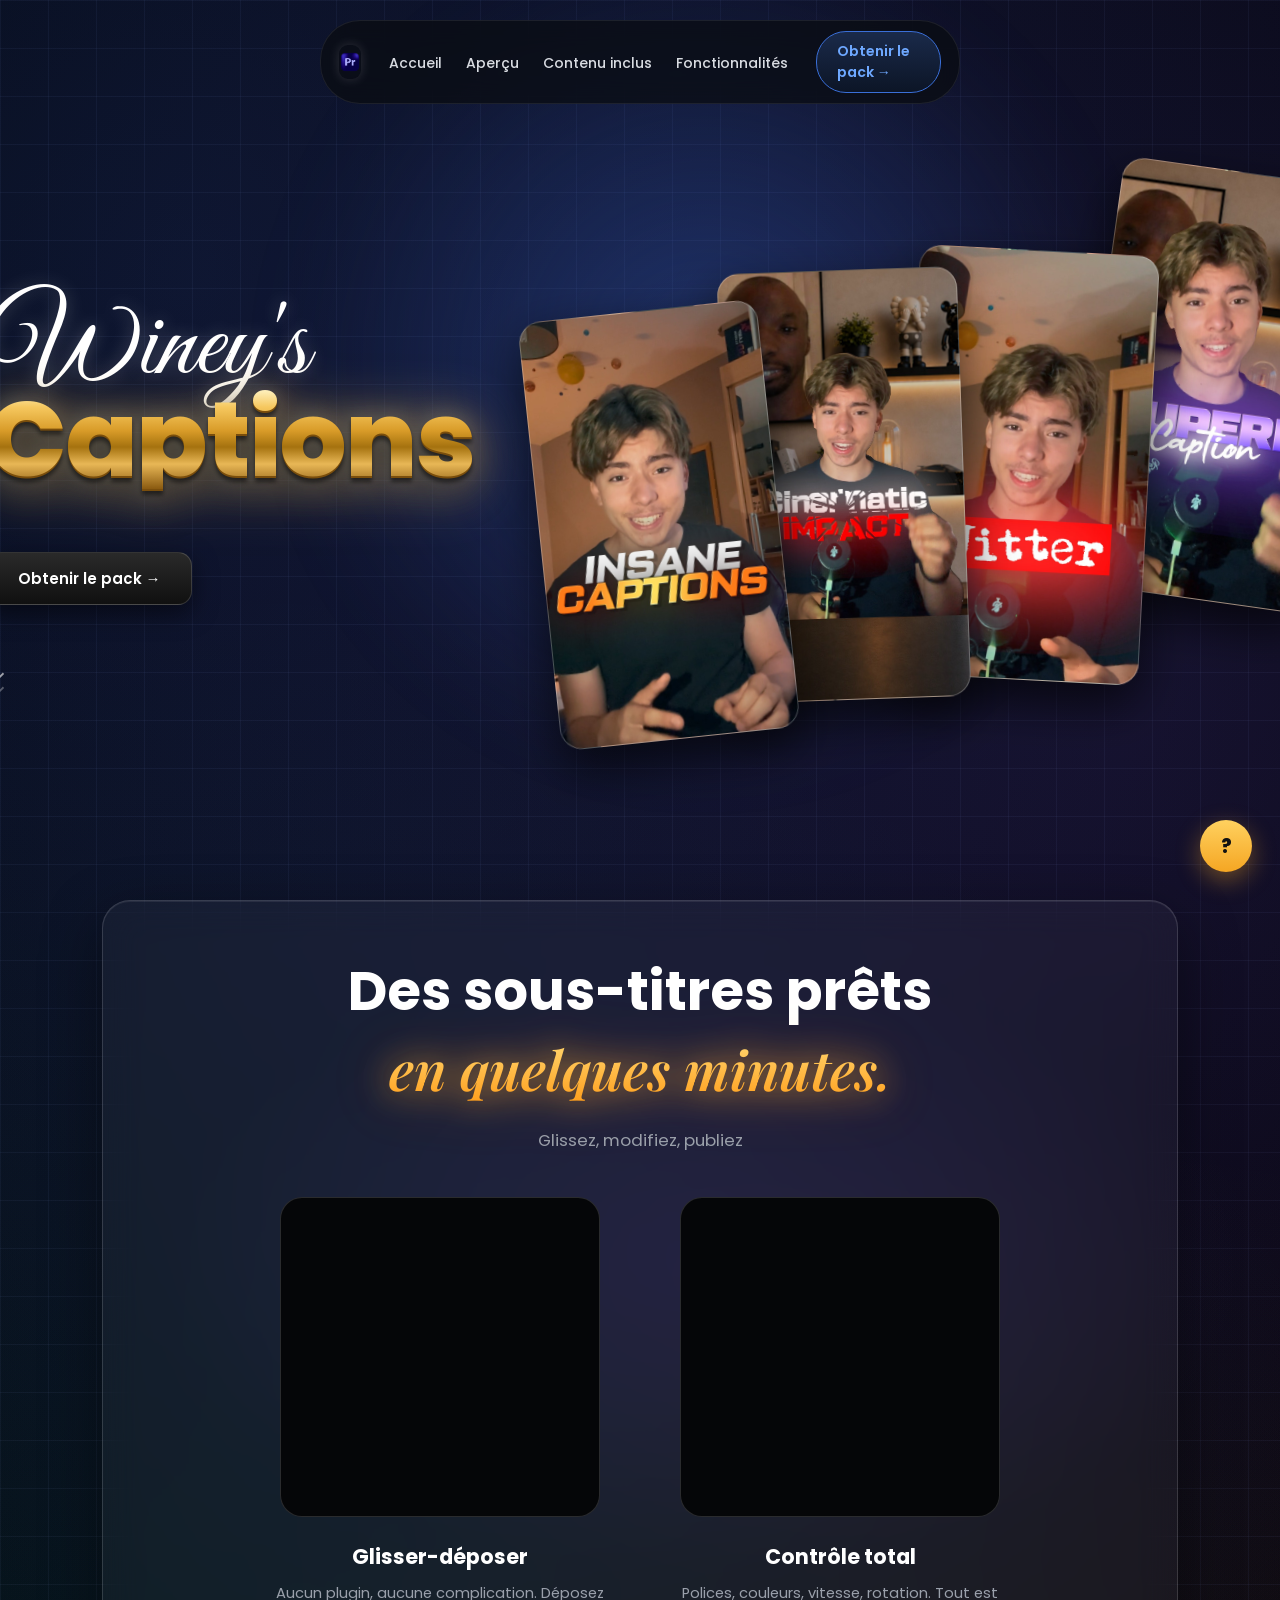
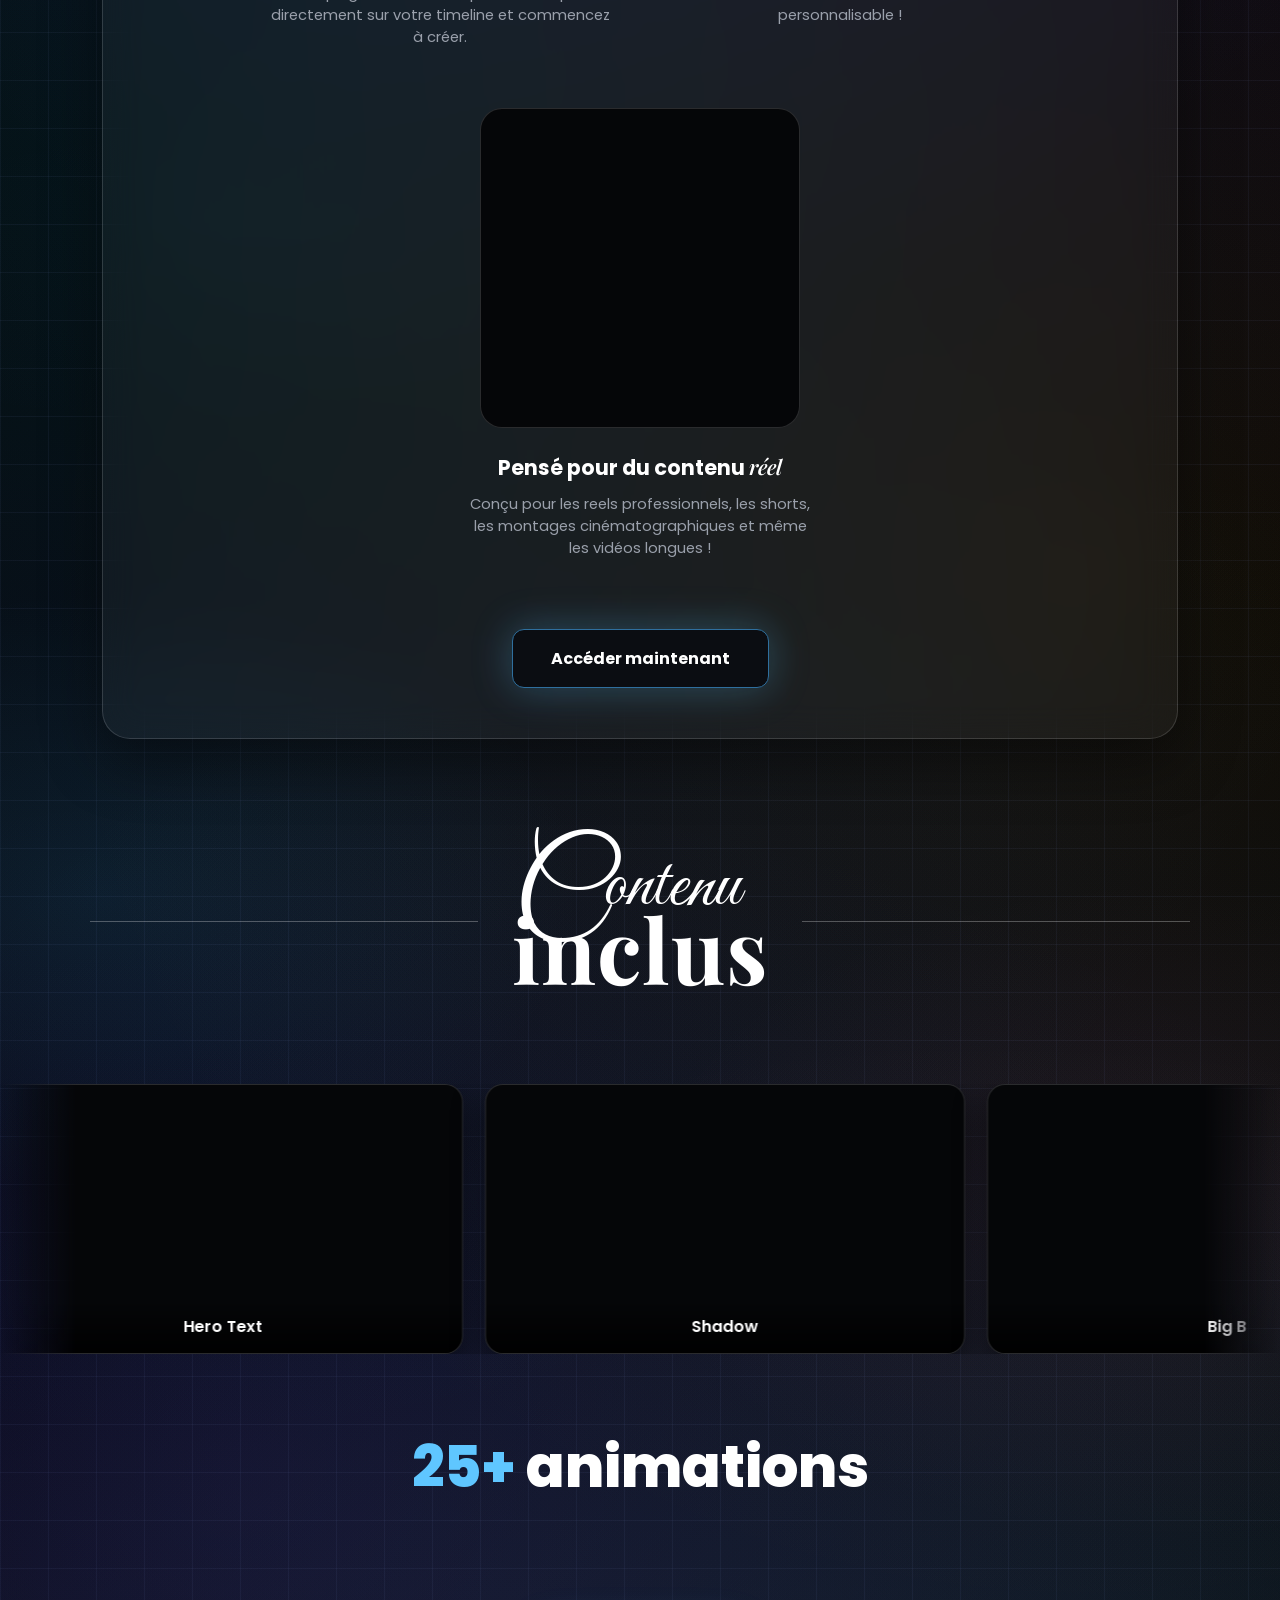
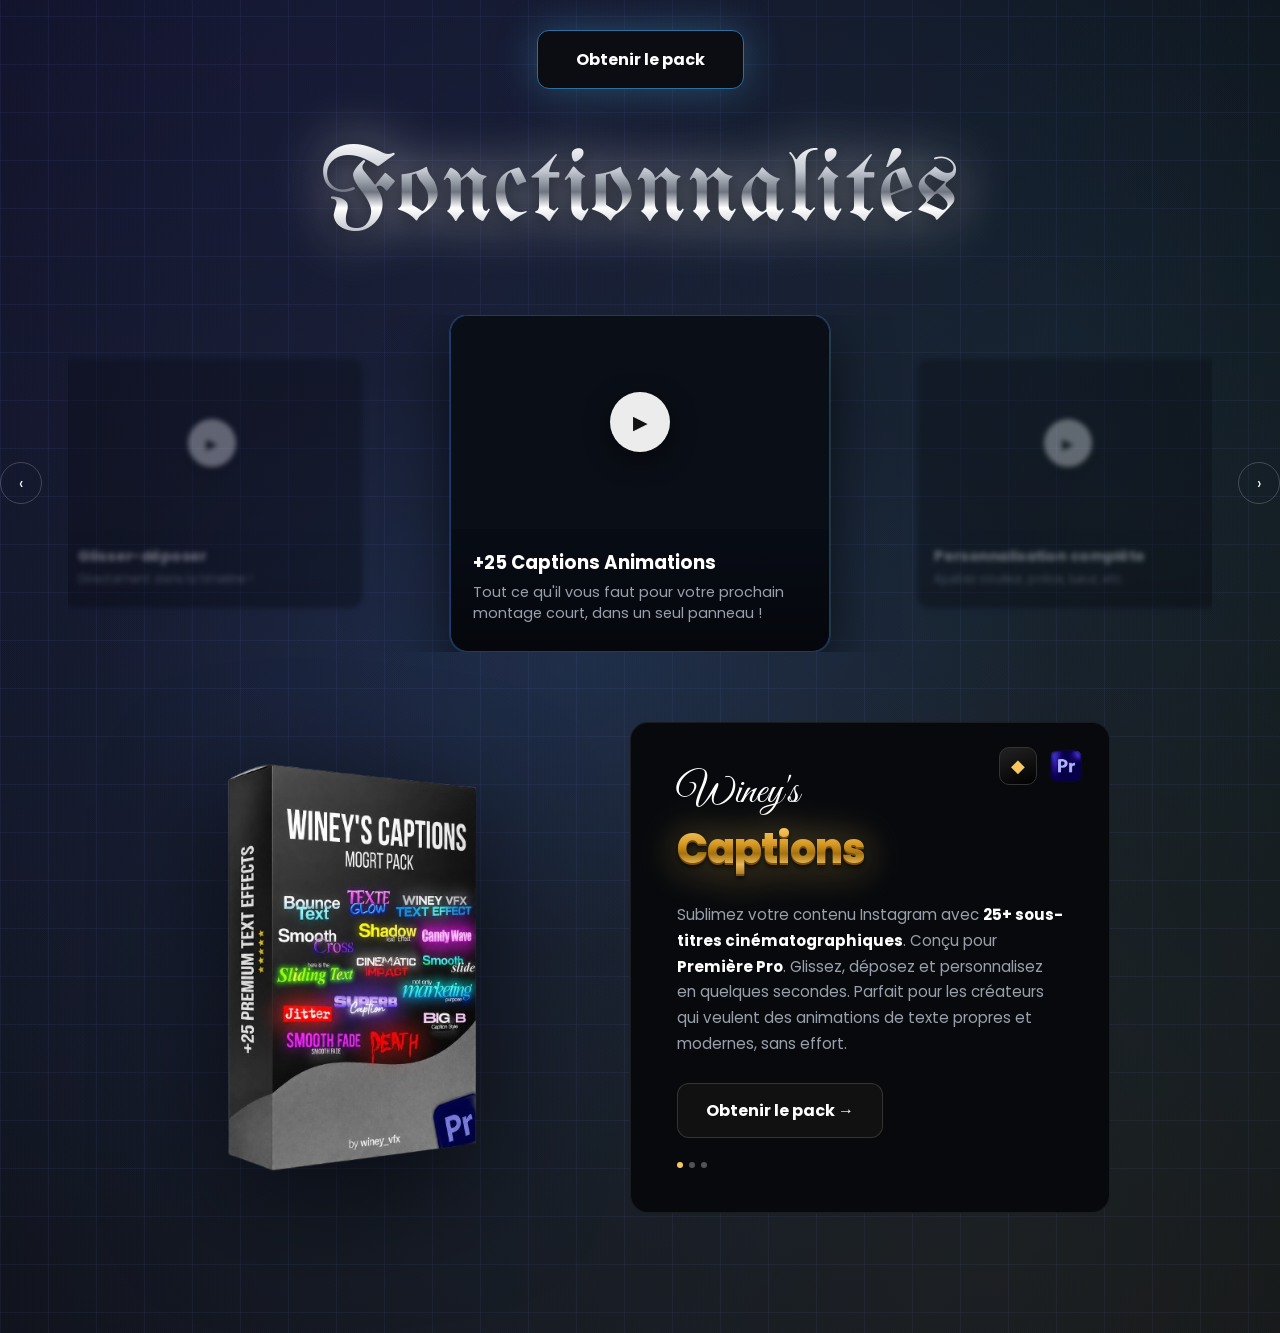
==== commit 7b7eab9a: "Captions" ====
--- a/captions.html
+++ b/captions.html
@@ -856,6 +856,98 @@
   @keyframes numberPop{
     from{opacity:0; transform:scale(0.6);}
     to{opacity:1; transform:scale(1);}
+  }
+
+  /* =========================================================
+     RESPONSIVE / MOBILE OPTIMISATION
+     Ajouté pour couvrir tablette (900px), mobile (600px) et
+     petit mobile (400px). Ne modifie pas le rendu desktop.
+     ========================================================= */
+  @media(max-width:900px){
+    .nav{gap:14px;padding:8px 14px;max-width:94vw;}
+    .nav ul{display:none;}
+    .nav .buy{font-size:12px;padding:8px 14px;white-space:nowrap;}
+
+    .feature-row .icon{width:260px;height:260px;}
+
+    .included .title-stack .script-top{font-size:3rem;}
+    .included .title-stack .bold-bottom{font-size:3.6rem;}
+
+    .video-card{width:340px;height:190px;}
+
+    .features h2{font-size:4rem;}
+    .feat-card{width:300px;margin:0 16px;}
+
+    .final{gap:40px;padding:20px 6vw 90px;}
+    .book-img{width:260px;}
+    .final-panel{padding:36px 30px;max-width:100%;}
+  }
+
+  @media(max-width:600px){
+    body{overflow-x:hidden;}
+    .nav{top:12px;border-radius:30px;}
+    .nav .logo{width:28px;height:28px;}
+
+    .hero{min-height:auto;padding:110px 16px 40px;}
+    .hero-left{margin-left:0;max-width:100%;}
+    .hero-left .script{font-size:2.6rem;white-space:normal;line-height:1;}
+    .hero-left .bold-title{font-size:2.8rem;white-space:normal;letter-spacing:-1px;}
+    .hero-left .cta{width:100%;justify-content:center;padding:15px 20px;font-size:14px;margin-top:26px;}
+    .scroll-chevrons{margin-top:34px;}
+
+    .hero-right{height:auto;margin-left:0;margin-top:26px;}
+    .phone{position:static;width:100%;height:auto;aspect-ratio:9/16;margin-bottom:14px;transform:none !important;}
+    .phone:hover{transform:none !important;}
+    .hero-right{display:grid;grid-template-columns:1fr 1fr;gap:14px;}
+    .phone.p1,.phone.p2,.phone.p3,.phone.p4{right:auto;top:auto;left:auto;}
+
+    .section2{padding:0 5vw 40px;}
+    .section2 h2{font-size:2rem;}
+    .glass-panel{padding:30px 20px;border-radius:20px;}
+    .feature-row{gap:34px;}
+    .feature-row .icon{width:100%;max-width:300px;height:auto;aspect-ratio:1/1;}
+    .gain-access{margin-top:40px;padding:14px 26px;}
+
+    .included{padding:24px 0 30px;}
+    .included .title-lockup{margin:14px auto 50px;gap:14px;}
+    .included .title-stack .script-top{font-size:2.2rem;}
+    .included .title-stack .bold-bottom{font-size:2.6rem;}
+    .video-card{width:260px;height:146px;}
+    .stats.big{font-size:2.2rem;}
+    .stats.big span b{font-size:2.2rem;}
+
+    .features{padding:0 0 30px;}
+    .features h2{font-size:2.6rem;}
+    .feat-carousel{gap:10px;margin-top:40px;}
+    .feat-arrow{width:34px;height:34px;font-size:0.9rem;}
+    .feat-card{width:230px;margin:0 8px;}
+    .feat-card .cap{padding:14px 16px 18px;}
+    .feat-card .cap h4{font-size:1rem;}
+
+    .final{padding:16px 5vw 70px;flex-direction:column;}
+    .book-img{width:220px;}
+    .final-panel{padding:28px 22px;}
+    .final-panel .icons{top:16px;right:16px;}
+    .final-panel .fp-script,.final-panel .fp-bold{font-size:2rem;}
+
+    .help{width:46px;height:46px;bottom:18px;right:18px;font-size:1.05rem;}
+
+    .modal-box{padding:30px 20px 24px;border-radius:22px;}
+    .modal-title{font-size:1.5rem;}
+    .modal-step{padding:14px;gap:12px;}
+    .contact-cards{grid-template-columns:1fr;}
+    .trust-row{gap:12px;font-size:0.76rem;}
+  }
+
+  @media(max-width:400px){
+    .hero-left .script{font-size:2.1rem;}
+    .hero-left .bold-title{font-size:2.3rem;}
+    .hero-right{grid-template-columns:1fr;}
+    .included .title-stack .script-top{font-size:1.9rem;}
+    .included .title-stack .bold-bottom{font-size:2.2rem;}
+    .features h2{font-size:2.1rem;}
+    .feat-card{width:200px;}
+    .book-img{width:180px;}
   }
 </style>
 
@@ -1263,4 +1355,4 @@
 </script>
 
 </body>
-</html>
+</html>
